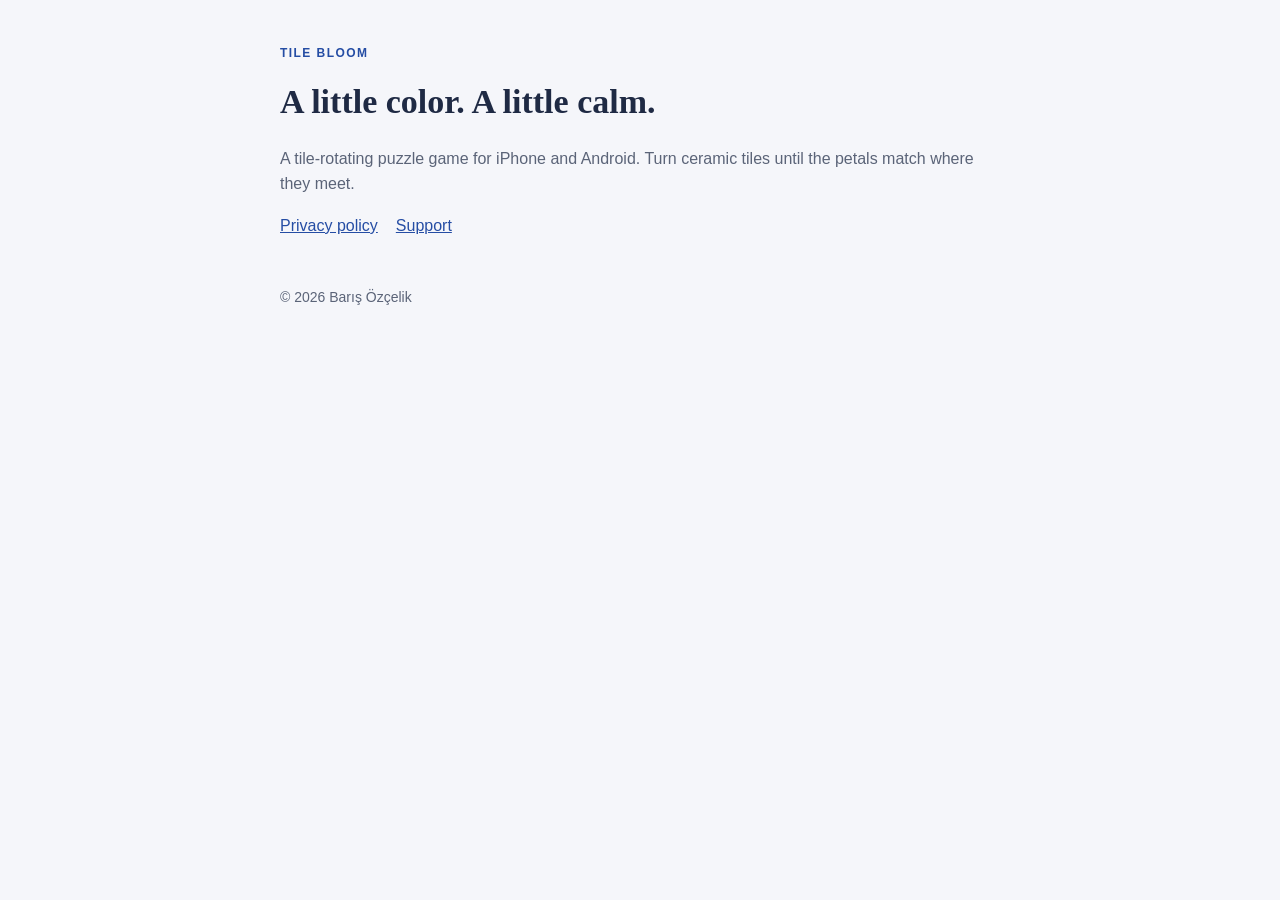
==== index.html @ 0993af93 "Tile Bloom site: privacy policy, support, app-ads.txt" ====
<!doctype html>
<html lang="en"><head><meta charset="utf-8"><meta name="viewport" content="width=device-width, initial-scale=1"><title>Tile Bloom</title><link rel="stylesheet" href="style.css"></head>
<body><main>
<p class="kicker">Tile Bloom</p>
<h1>A little color. A little calm.</h1>
<p class="muted">A tile-rotating puzzle game for iPhone and Android. Turn ceramic tiles until the petals match where they meet.</p>
<nav><a href="privacy.html">Privacy policy</a><a href="support.html">Support</a></nav>
<footer>© 2026 Barış Özçelik</footer>
</main></body></html>
---- style.css ----
:root { color-scheme: light; --ink: #1f2a44; --muted: #5b6478; --accent: #254da4; --bg: #f5f6fa; --card: #fffdf6; }
body { margin: 0; padding: 32px 20px 64px; background: var(--bg); color: var(--ink); font: 16px/1.6 -apple-system, "Segoe UI", Roboto, sans-serif; }
main { max-width: 720px; margin: 0 auto; }
h1 { font-family: Georgia, "Times New Roman", serif; font-weight: 600; font-size: 34px; margin: 0 0 6px; }
h2 { font-family: Georgia, serif; font-weight: 600; font-size: 22px; margin: 36px 0 8px; }
.kicker { color: var(--accent); letter-spacing: .12em; text-transform: uppercase; font-size: 12px; font-weight: 600; }
.muted { color: var(--muted); }
nav a { margin-right: 18px; color: var(--accent); }
a { color: var(--accent); }
table { border-collapse: collapse; width: 100%; margin: 12px 0; font-size: 15px; }
th, td { text-align: left; vertical-align: top; padding: 8px 10px; border-top: 1px solid #dfe3ee; }
th { color: var(--muted); font-weight: 600; }
.card { background: var(--card); border: 1px solid #e6e1d3; border-radius: 16px; padding: 18px 22px; margin: 16px 0; }
.lang { display: flex; gap: 12px; margin: 18px 0 28px; }
.lang a { padding: 6px 14px; border: 1px solid #cfd6e6; border-radius: 20px; text-decoration: none; }
footer { margin-top: 48px; color: var(--muted); font-size: 14px; }
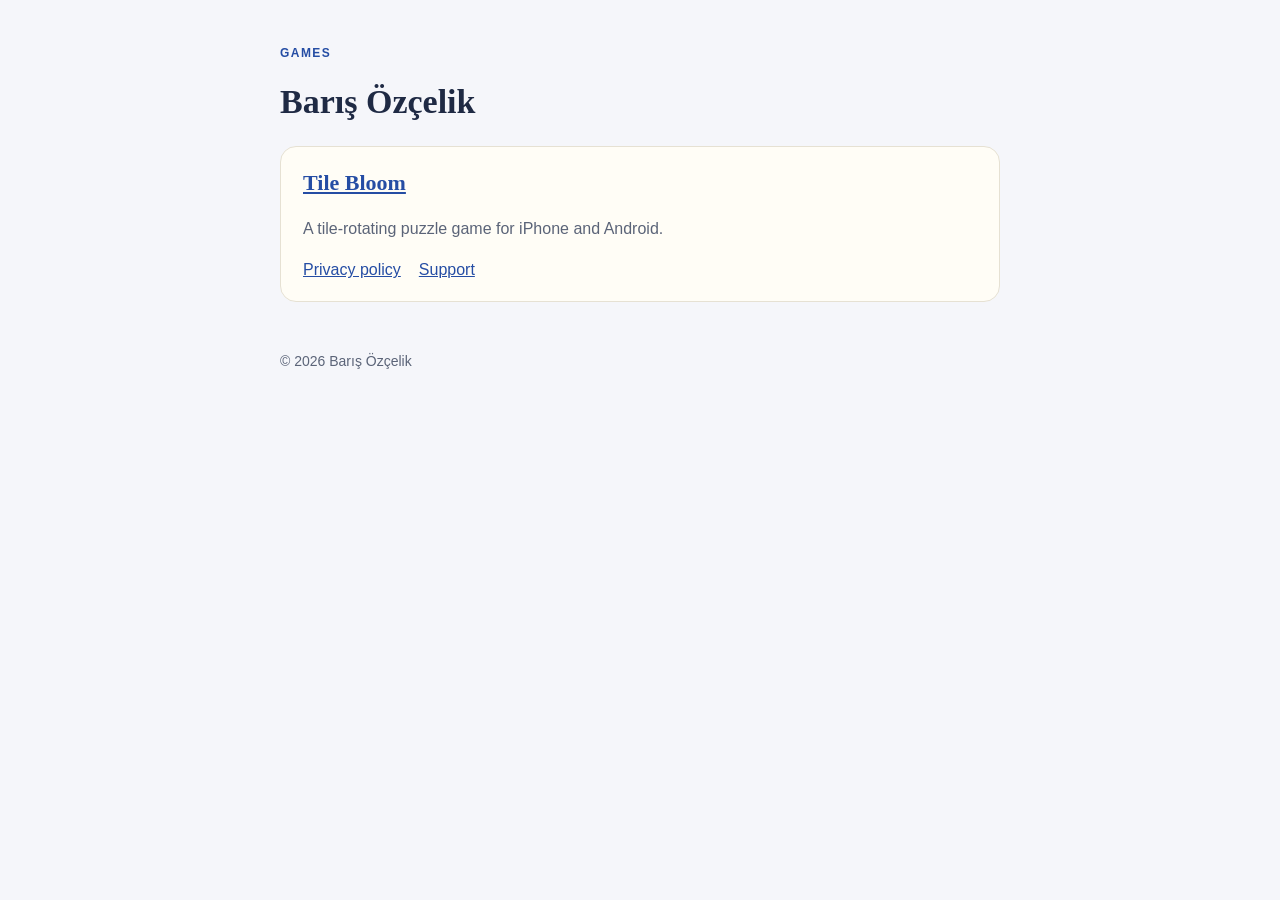
==== commit 5903bb20: "Move Tile Bloom pages under /tile-bloom, add a games index Co-Authored-By: Claude Fable 5.1 <noreply" ====
--- a/index.html
+++ b/index.html
@@ -1,9 +1,8 @@
 <!doctype html>
-<html lang="en"><head><meta charset="utf-8"><meta name="viewport" content="width=device-width, initial-scale=1"><title>Tile Bloom</title><link rel="stylesheet" href="style.css"></head>
+<html lang="en"><head><meta charset="utf-8"><meta name="viewport" content="width=device-width, initial-scale=1"><title>Barış Özçelik – Games</title><link rel="stylesheet" href="style.css"></head>
 <body><main>
-<p class="kicker">Tile Bloom</p>
-<h1>A little color. A little calm.</h1>
-<p class="muted">A tile-rotating puzzle game for iPhone and Android. Turn ceramic tiles until the petals match where they meet.</p>
-<nav><a href="privacy.html">Privacy policy</a><a href="support.html">Support</a></nav>
+<p class="kicker">Games</p>
+<h1>Barış Özçelik</h1>
+<div class="card"><h2 style="margin-top:0"><a href="tile-bloom/">Tile Bloom</a></h2><p class="muted">A tile-rotating puzzle game for iPhone and Android.</p><nav><a href="tile-bloom/privacy.html">Privacy policy</a><a href="tile-bloom/support.html">Support</a></nav></div>
 <footer>© 2026 Barış Özçelik</footer>
 </main></body></html>
